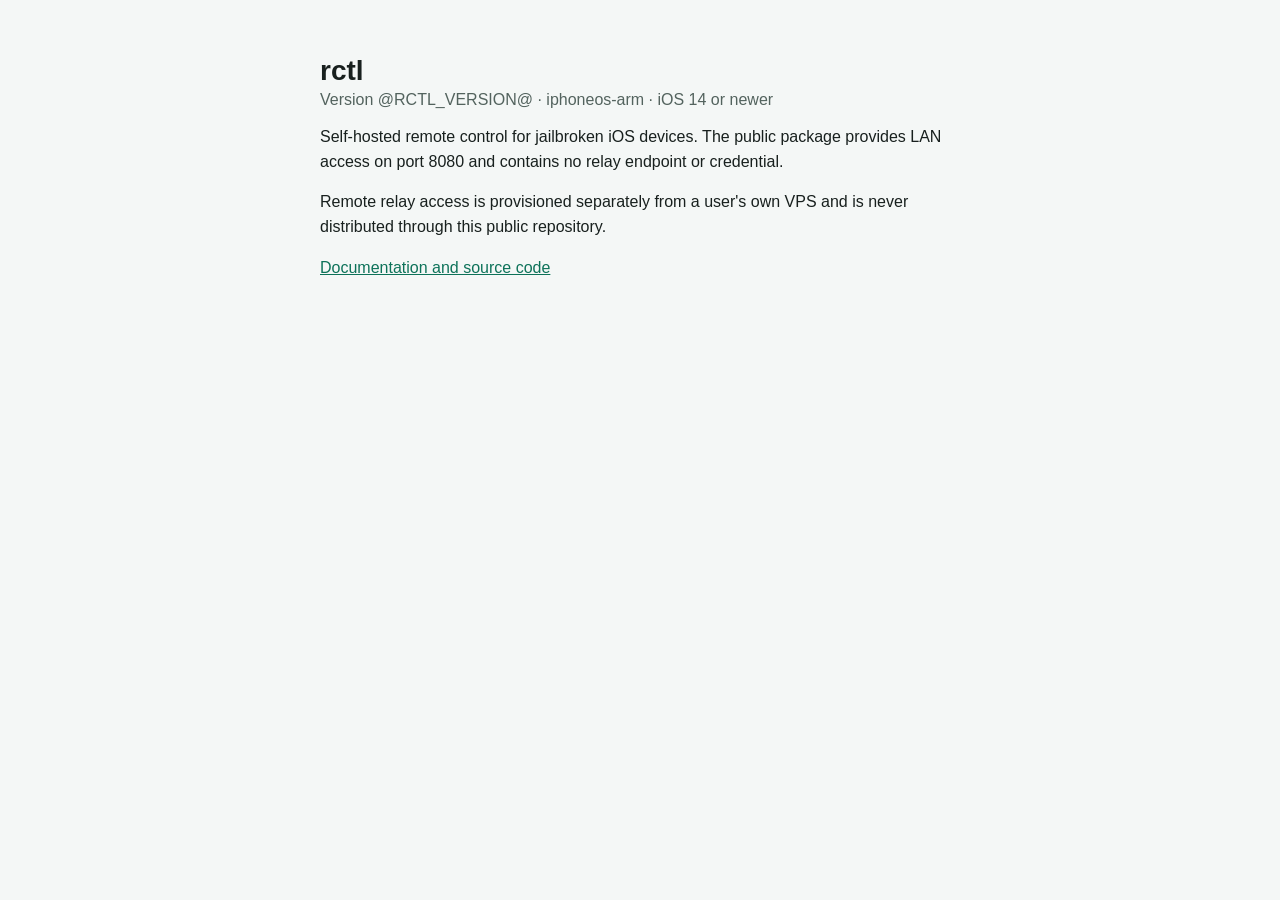
==== site/package.html @ b79e6316 "feat: publish verified rctl APT feed" ====
<!doctype html>
<html lang="en">
<head>
  <meta charset="utf-8">
  <meta name="viewport" content="width=device-width, initial-scale=1">
  <meta name="color-scheme" content="light dark">
  <title>rctl @RCTL_VERSION@</title>
  <style>
    :root { font-family: -apple-system, BlinkMacSystemFont, "Segoe UI", sans-serif; color: #18201e; background: #f4f7f6; }
    main { max-width: 640px; margin: 0 auto; padding: 28px 20px; }
    h1 { margin-bottom: 4px; font-size: 28px; letter-spacing: 0; }
    p { line-height: 1.55; }
    .meta { color: #53635e; }
    a { color: #0d7259; }
    @media (prefers-color-scheme: dark) { :root { color: #e8efec; background: #111714; } .meta { color: #9eaca7; } a { color: #6fd5b6; } }
  </style>
</head>
<body>
  <main>
    <h1>rctl</h1>
    <div class="meta">Version @RCTL_VERSION@ · iphoneos-arm · iOS 14 or newer</div>
    <p>Self-hosted remote control for jailbroken iOS devices. The public package provides LAN access on port 8080 and contains no relay endpoint or credential.</p>
    <p>Remote relay access is provisioned separately from a user's own VPS and is never distributed through this public repository.</p>
    <p><a href="https://github.com/nobottomline/rctl">Documentation and source code</a></p>
  </main>
</body>
</html>
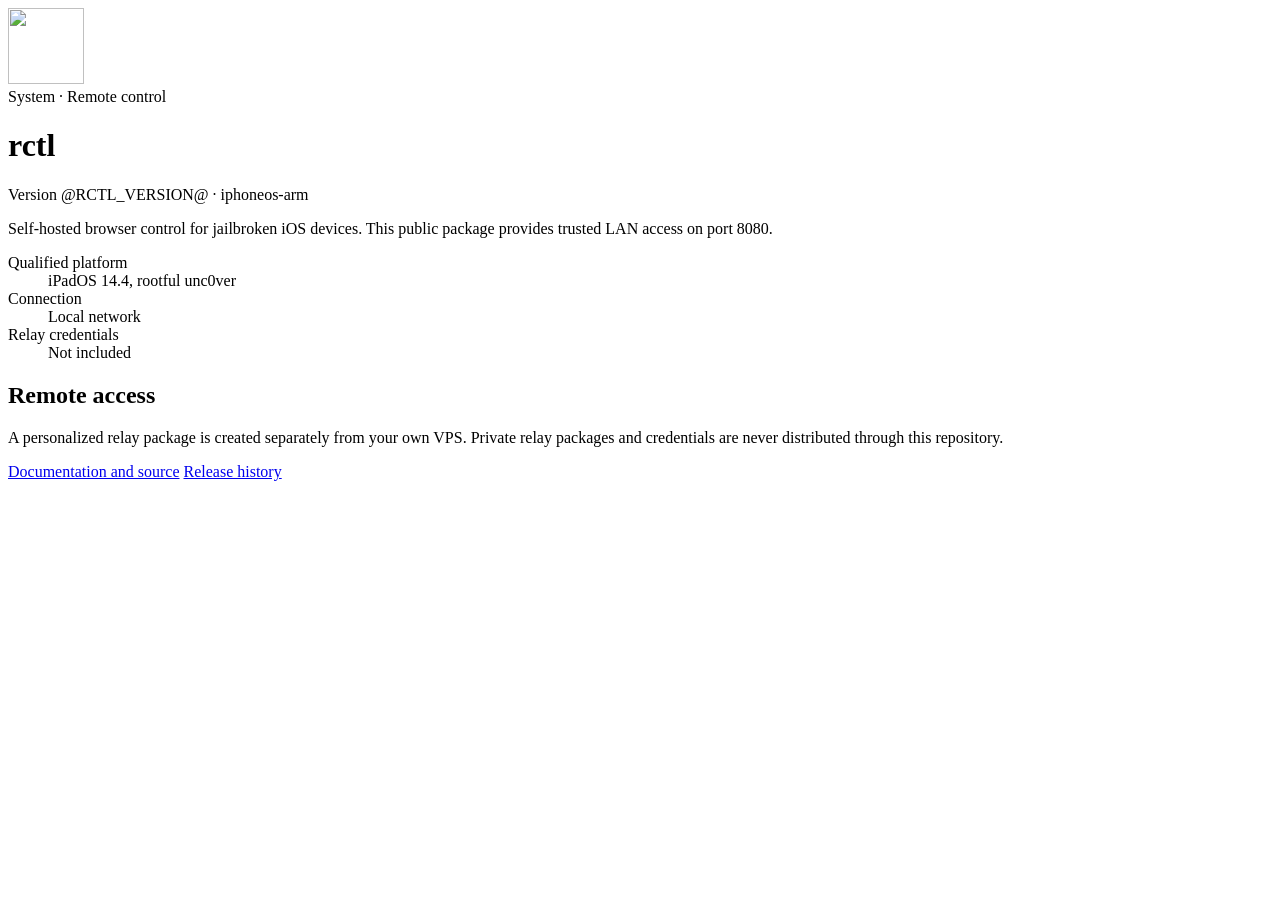
==== commit 7a5838da: "feat: improve repository install experience" ====
--- a/site/package.html
+++ b/site/package.html
@@ -4,25 +4,42 @@
   <meta charset="utf-8">
   <meta name="viewport" content="width=device-width, initial-scale=1">
   <meta name="color-scheme" content="light dark">
+  <meta name="theme-color" content="#f6f7f8" media="(prefers-color-scheme: light)">
+  <meta name="theme-color" content="#101314" media="(prefers-color-scheme: dark)">
+  <meta name="description" content="rctl package information.">
+  <meta http-equiv="Content-Security-Policy" content="default-src 'none'; img-src 'self'; style-src 'self'; base-uri 'none'; form-action 'none'">
   <title>rctl @RCTL_VERSION@</title>
-  <style>
-    :root { font-family: -apple-system, BlinkMacSystemFont, "Segoe UI", sans-serif; color: #18201e; background: #f4f7f6; }
-    main { max-width: 640px; margin: 0 auto; padding: 28px 20px; }
-    h1 { margin-bottom: 4px; font-size: 28px; letter-spacing: 0; }
-    p { line-height: 1.55; }
-    .meta { color: #53635e; }
-    a { color: #0d7259; }
-    @media (prefers-color-scheme: dark) { :root { color: #e8efec; background: #111714; } .meta { color: #9eaca7; } a { color: #6fd5b6; } }
-  </style>
+  <link rel="icon" href="../../CydiaIcon.png">
+  <link rel="stylesheet" href="../../styles.css">
 </head>
-<body>
-  <main>
-    <h1>rctl</h1>
-    <div class="meta">Version @RCTL_VERSION@ · iphoneos-arm · iOS 14 or newer</div>
-    <p>Self-hosted remote control for jailbroken iOS devices. The public package provides LAN access on port 8080 and contains no relay endpoint or credential.</p>
-    <p>Remote relay access is provisioned separately from a user's own VPS and is never distributed through this public repository.</p>
-    <p><a href="https://github.com/nobottomline/rctl">Documentation and source code</a></p>
+<body class="depiction-body">
+  <main class="depiction">
+    <header class="package-header">
+      <img class="package-icon" src="../../CydiaIcon.png" width="76" height="76" alt="">
+      <div>
+        <div class="eyebrow">System · Remote control</div>
+        <h1>rctl</h1>
+        <p class="package-version">Version @RCTL_VERSION@ · iphoneos-arm</p>
+      </div>
+    </header>
+
+    <p class="package-summary">Self-hosted browser control for jailbroken iOS devices. This public package provides trusted LAN access on port 8080.</p>
+
+    <dl class="package-facts">
+      <div><dt>Qualified platform</dt><dd>iPadOS 14.4, rootful unc0ver</dd></div>
+      <div><dt>Connection</dt><dd>Local network</dd></div>
+      <div><dt>Relay credentials</dt><dd>Not included</dd></div>
+    </dl>
+
+    <section class="package-copy">
+      <h2>Remote access</h2>
+      <p>A personalized relay package is created separately from your own VPS. Private relay packages and credentials are never distributed through this repository.</p>
+    </section>
+
+    <div class="package-links">
+      <a class="primary-link" href="https://github.com/nobottomline/rctl">Documentation and source</a>
+      <a href="https://github.com/nobottomline/rctl/releases">Release history</a>
+    </div>
   </main>
 </body>
 </html>
-
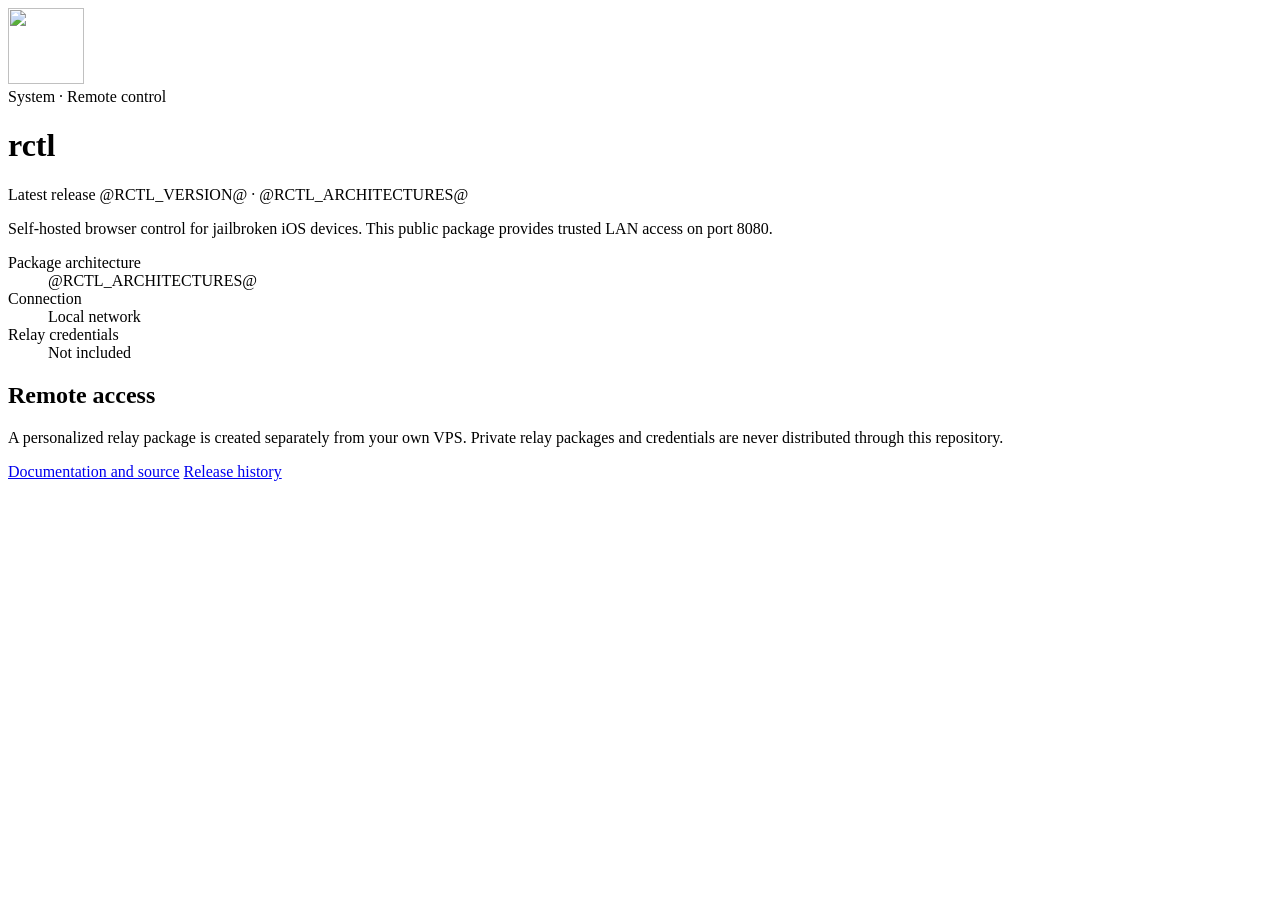
==== commit 00cce1b8: "feat(apt): validate separate rootless release artifacts" ====
--- a/site/package.html
+++ b/site/package.html
@@ -19,14 +19,14 @@
       <div>
         <div class="eyebrow">System · Remote control</div>
         <h1>rctl</h1>
-        <p class="package-version">Version @RCTL_VERSION@ · iphoneos-arm</p>
+        <p class="package-version">Latest release @RCTL_VERSION@ · @RCTL_ARCHITECTURES@</p>
       </div>
     </header>
 
     <p class="package-summary">Self-hosted browser control for jailbroken iOS devices. This public package provides trusted LAN access on port 8080.</p>
 
     <dl class="package-facts">
-      <div><dt>Qualified platform</dt><dd>iPadOS 14.4, rootful unc0ver</dd></div>
+      <div><dt>Package architecture</dt><dd>@RCTL_ARCHITECTURES@</dd></div>
       <div><dt>Connection</dt><dd>Local network</dd></div>
       <div><dt>Relay credentials</dt><dd>Not included</dd></div>
     </dl>
